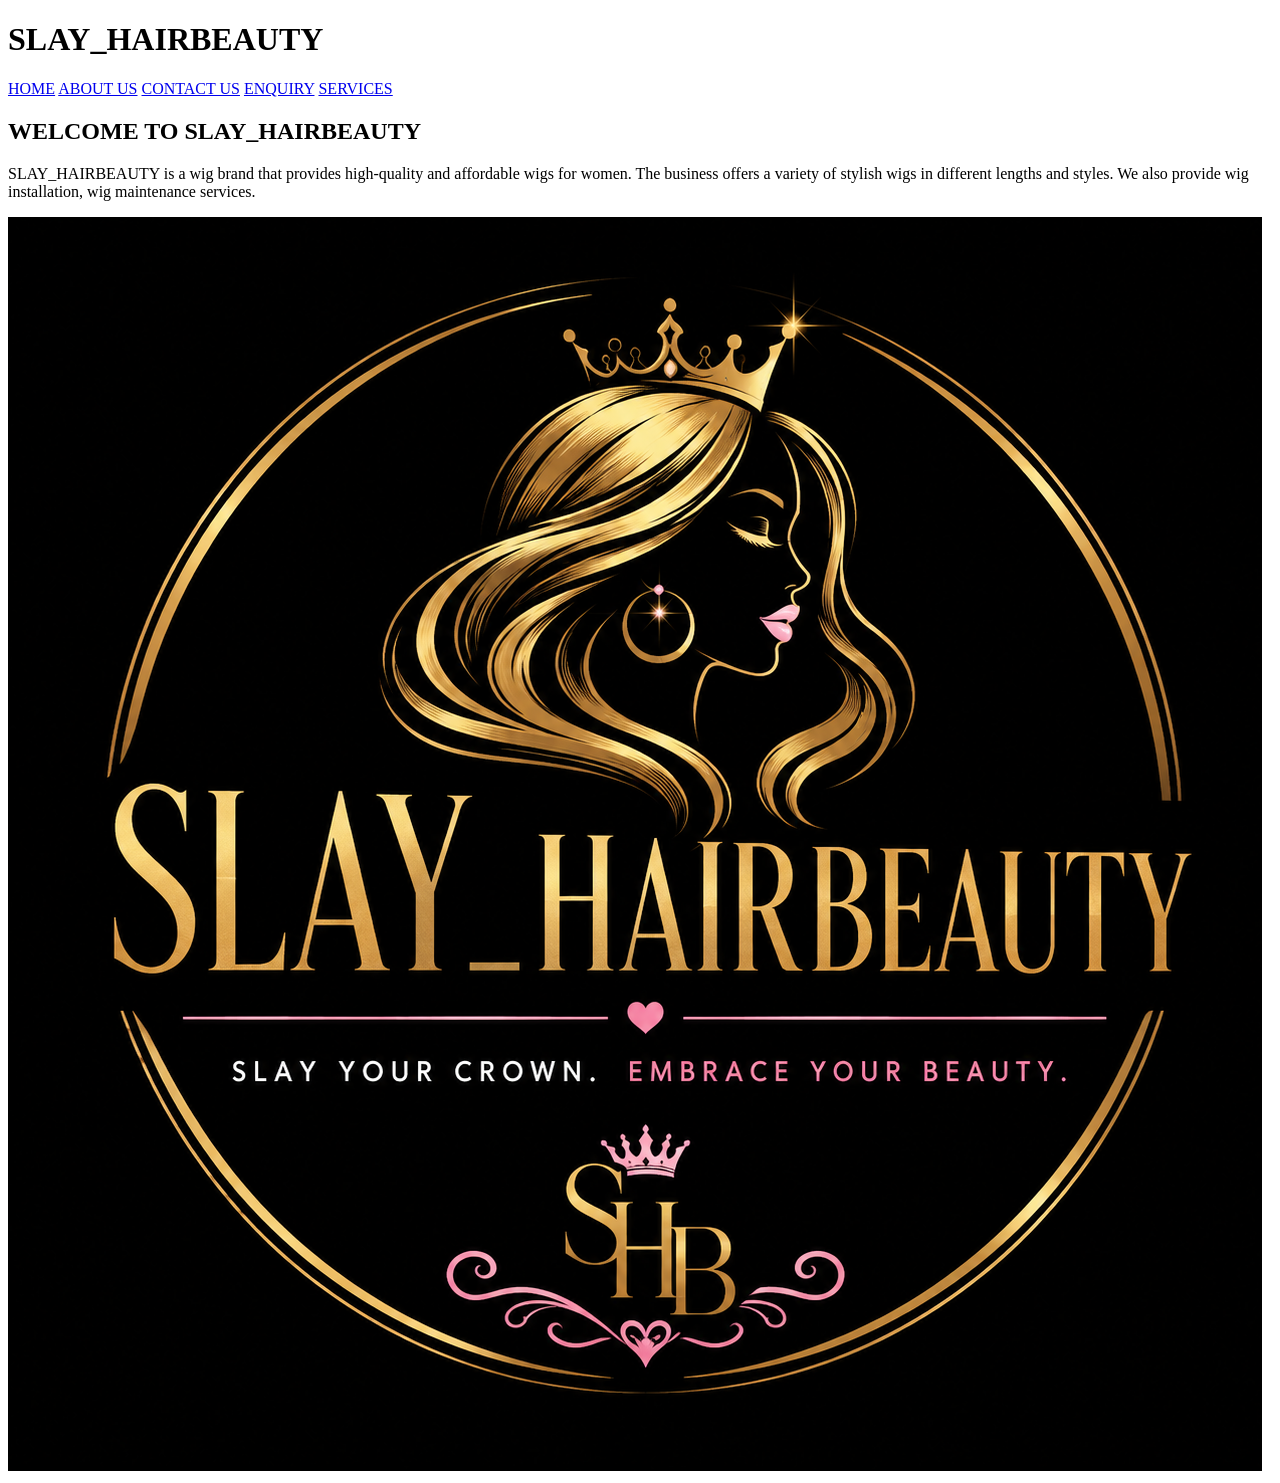
==== index.html @ 2cb1457c "Linked all navigation links" ====
<!DOCTYPE html>
<html lang="en">
<head>
    <meta charset="UTF-8">
    <meta name="viewport" content="width=>, initial-scale=1.0">
    <title>SLAY_HAIRBEAUTY |HOME</title>
</head>
<body>
    <!--Header Section-->
    <header>
        <!--Logo section-->
        <div> 
            <h1>SLAY_HAIRBEAUTY</h1>

        </div>
        <!--Navigation links-->
        <nav>
            <a href="..//MY-WEBSITE-SLAY_HAIR/index.html">HOME</a>
            <a href="pages/about.html">ABOUT US</a>
            <a href="pages/contact.html">CONTACT US</a>
            <a href="pages/enquiry.html">ENQUIRY</a>
            <a href="pages/services.html">SERVICES</a>
            
        </nav>
    </header>
    <!--Main Section-->
    <main>
        <section>
            <!--Welcome message-->
            <h1> WELCOME TO SLAY_HAIRBEAUTY</h1>

            <!--Website descriptipn -->
            <p >
                 SLAY_HAIRBEAUTY is a wig brand that provides high-quality and affordable wigs for 
                 women. The business offers a variety of stylish wigs in different lengths and styles. 
                 We also provide wig installation, wig maintenance services.
               

            </p>
            <img src="./assets/images/9b5e2d24-b904-4c0d-b2f1-1a92198694dc.png" >
             
        </section>
    </main>
    
</body>
</html>
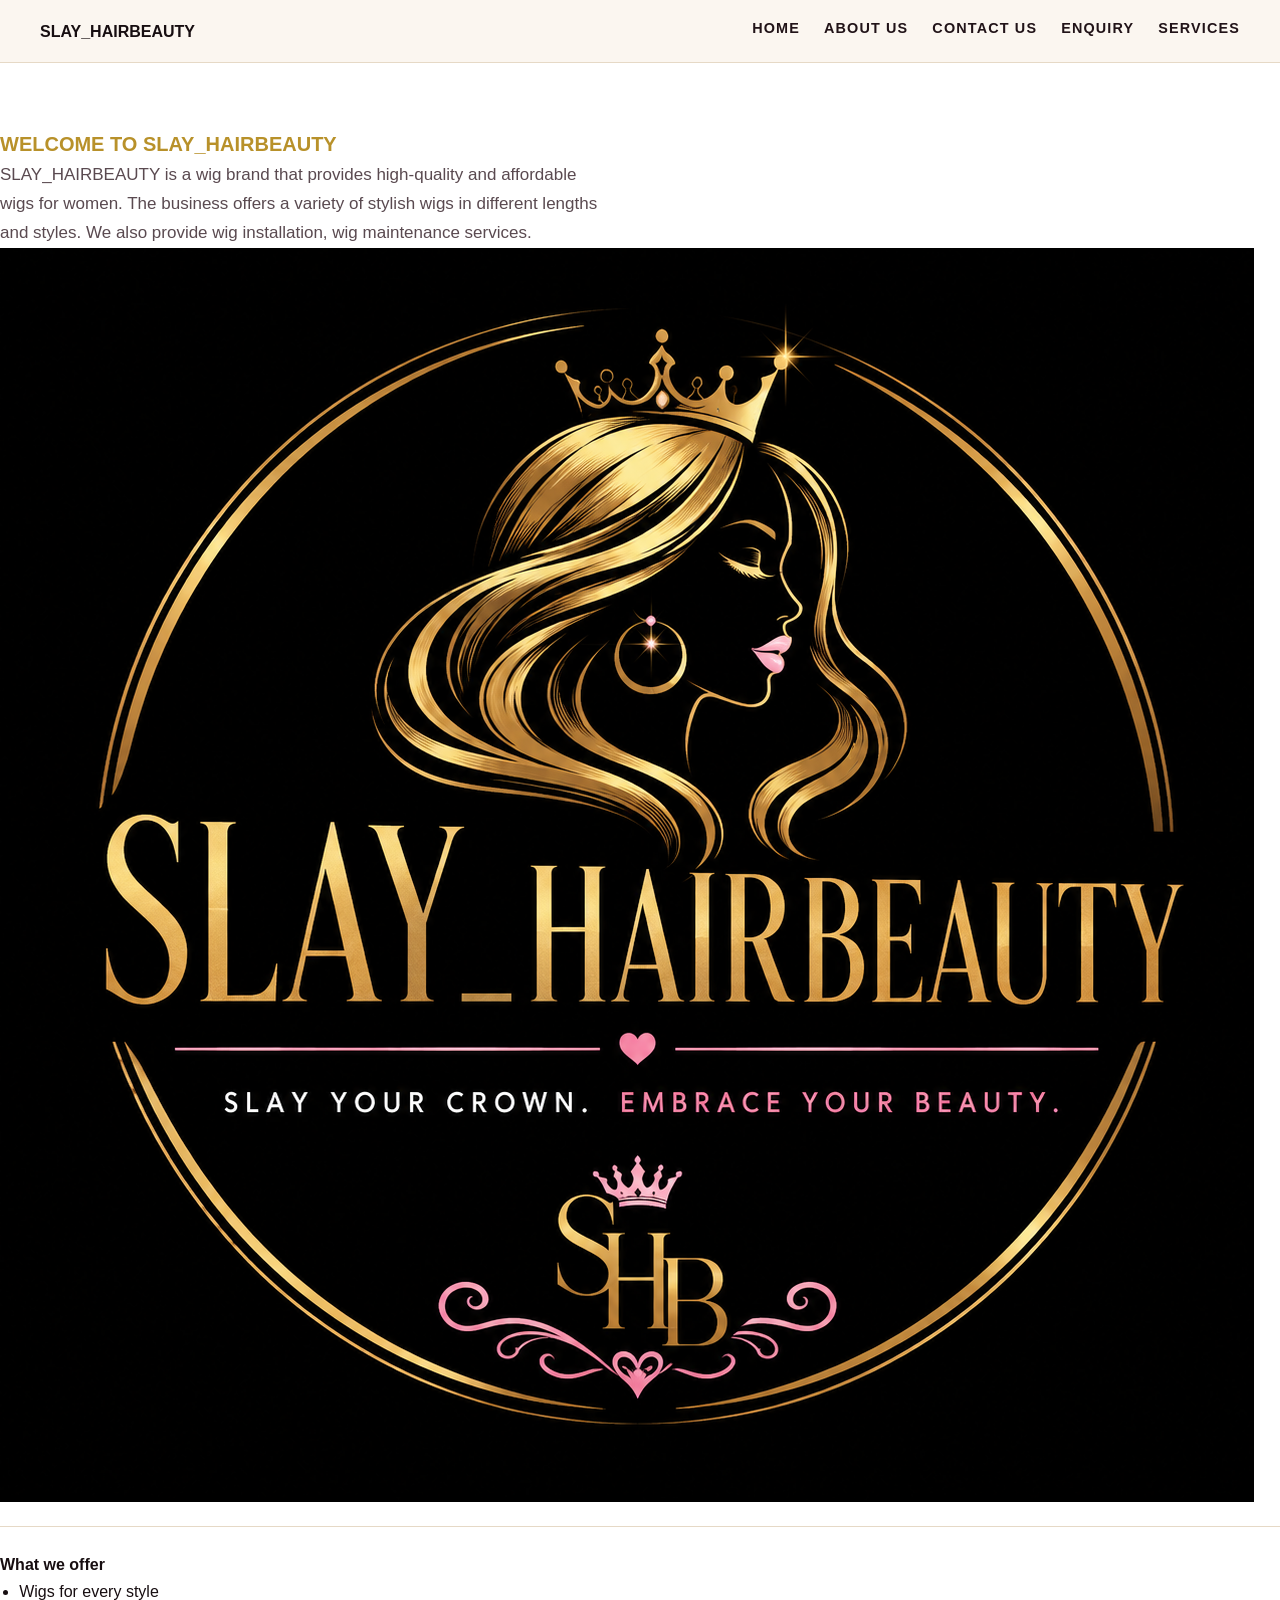
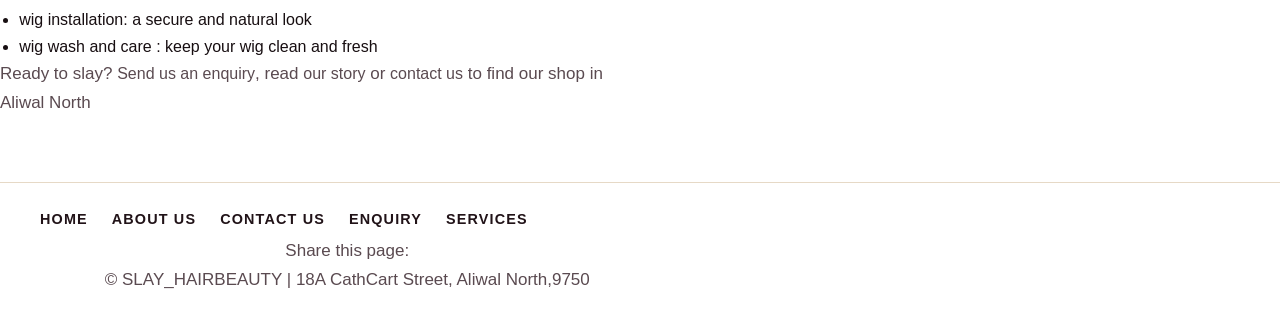
==== commit aa165b00: "added js at index/home" ====
--- a/index.html
+++ b/index.html
@@ -3,7 +3,47 @@
 <head>
     <meta charset="UTF-8">
     <meta name="viewport" content="width=>, initial-scale=1.0">
+    <link rel="stylesheet" href="assets/css/style.css"> 
+    <!--Part3-->
+    <link rel ="stylesheet" href="assets/css/style.css">
+    <meta http-equiv="content-securtity-policy" content="default"
+    <meta name="referrer"   content="strict-orgin-when-cross-origin">
+  
     <title>SLAY_HAIRBEAUTY |HOME</title>
+    <meta name="descriptipn" content="SLAY_HAIRBEAUTY sells high-quality , affordable wigs for women in Aliwal North, with professional wig installations and wig wash & care">
+    <meta name="keywords" content="wigs,afforable wigs , wig installation and care.">
+    <meta name="author" content=" Akhokhele Madikwa">
+    <meta name="robots" content="index, follow">
+    <meta name="theme-color" content="#c1285b">
+    <meta property="og:type" content="website">
+    <meta property="og:site_name" content="SLAY_HAIRBEAUTY">
+    <meta property="og:locale" content="en_ZA">
+    <meta property="og:title " content="SLAY_HAIRBEAUTY  | Quality Wigs for Women">
+    <meta property="og:descriptipn" content="SLAY_HAIRBEAUTY high-quality , affordable wigs for women in Aliwal North, with professional wig installations and wig wash & care">
+    <!--Added structured data so search -->
+    <script type="application/id+json">
+
+        {
+            "@context": :https://schema.org",
+            "@type": "HairSalon",
+            "name": "SLAY_HAIRBEAUTY",
+            "descriptipn": "high-quality , affordable wigs for women in Aliwal North, with professional wig installations and wig wash & care",
+            "telephone":"+27670210646",
+            "email": "info@slay_hairbeauty.com",
+            "areaServed": "Aliwal North, Eastern Cape , South Africa" ,
+            "address" : {
+                "@type" : "PostalAddress",
+                "stressAddress": "18A CathCart Street",
+                "addressLocality": "Aliwal North",
+                "postalCode":"9750",
+                "addressCountry":"ZA",
+            },
+            "geo" :{"@type": "GeoCoordinates" , "latitude":-30.68807, "longitude":26.71039},
+            "openingHoursSpecification" : [
+                {"@type": "openingHoursSpecification" , "dayOfWeek": ["Monday", "Tuesday", "Wednesday", "Thursday" , "Friday"] , "opens": "09:00" , "closes": "18:00"},
+                {"@type": "openingHoursSpecification" , "dayOfWeek": ["Saturday", "Sunday"], "opens": "10:00" , "closes": "15:00"}  ]
+        }
+    </script>
 </head>
 <body>
     <!--Header Section-->
@@ -15,7 +55,7 @@
         </div>
         <!--Navigation links-->
         <nav>
-            <a href="..//MY-WEBSITE-SLAY_HAIR/index.html">HOME</a>
+            <a href="index.html">HOME</a>
             <a href="pages/about.html">ABOUT US</a>
             <a href="pages/contact.html">CONTACT US</a>
             <a href="pages/enquiry.html">ENQUIRY</a>
@@ -28,6 +68,10 @@
         <section>
             <!--Welcome message-->
             <h1> WELCOME TO SLAY_HAIRBEAUTY</h1>
+            <!--Added greetings -->
+            <p id="greeting" aria-live="polite"></p>
+            <p id="openStatus" aria-live="polite"></p>
+
 
             <!--Website descriptipn -->
             <p >
@@ -40,7 +84,36 @@
             <img src="./assets/images/9b5e2d24-b904-4c0d-b2f1-1a92198694dc.png" >
              
         </section>
+
+        <!--Links to other oages-->
+        <section>
+            <h2> What we offer</h2>
+            <ul>
+                <li><a href="pages/services.html#wig-sales">Wigs for every style </a></li>
+                <li><a href="pages/services.html#wig-installions">wig installation</a>: a secure and natural look</li>
+                <li><a href="pages/services.html#wig-wash"> wig wash and care</a> : keep your wig clean and fresh  </li>
+            </ul>
+            <p> Ready to slay?  <a href="pages/enquiry.html">Send us an enquiry</a>,
+                read <a href="pages/about.html">our story</a> or <a href="pages/contact.html">contact us</a> to find our shop in Aliwal North</p>
+
+        </section>
     </main>
+
+    <!--Links including js-->
+    <footer>
+        <nav aria-label = "Footer" >
+            <a href="index.html">HOME</a>
+            <a href="pages/about.html">ABOUT US</a>
+            <a href="pages/contact.html">CONTACT US</a>
+            <a href="pages/enquiry.html">ENQUIRY</a>
+            <a href="pages/services.html">SERVICES</a>
+        </nav>
+        <p class ="share-links">Share this page: <span id ="shareLinks"></span></p>
+        <p>&copy; <span id="year"></span> SLAY_HAIRBEAUTY | 18A CathCart Street, Aliwal North,9750</p>
+
+    </footer>
+
+    
     
 </body>
 </html>
--- a/assets/css/style.css
+++ b/assets/css/style.css
@@ -0,0 +1,308 @@
+/* Basic Reset*/
+*{
+    margin: 0;
+    padding: 0;
+    border: 0;
+    box-sizing: border-box;
+    font-size: medium;
+}
+html{
+    scroll-behavior: smooth;
+}
+
+body{
+    margin: 0;
+    font-family: 'Franklin Gothic Medium', 'Arial Narrow', Arial, sans-serif;
+    font-size: medium;
+    line-height: 1.7;
+    color: #170e11;
+    background: white;
+}
+img{
+    max-width: 100%;
+    height: auto;
+    display: block ;
+}
+a{
+    color:inherit;
+    text-decoration: none;
+}
+ul{
+    padding-left:1.2em;
+}
+hr {
+    border:none ;
+    border-top : 1px solid #e6d9c6;
+    margin:2.5rem 0;
+}
+
+/*  Typography */
+h3{
+    font-family: 'Times New Roman', Times, serif;
+    font-weight: 700;
+    color: #4b1528;
+    line-height: 1.25;
+    margin: 0 0 1rem;
+    letter-spacing: 0.01em;
+}
+
+/* Page title */
+main > section :first-of-type > h1:first-child,
+.page-title{
+    font-size: 2.441rem;
+    position: relative;
+    padding-bottom: 1rem;
+}
+.page-title::after {
+    content: "";
+    display: block;
+    width: 3.5rem;
+    height: 2px;
+    background: #b8912a;
+    margin-top: 0.5rem;
+}
+
+/* Service names, Section titles*/
+main{
+    font-size: 1.563rem;
+}
+
+main section h1,.subheading{
+    font-size: 1.25rem;
+    color: #b8912a
+}
+p{
+    max-width: 65ch;
+    color: #5a4a50;
+    font-size: 1.0625rem;
+}
+
+/*Layout*/
+main{
+    display: block;
+    width: min(100% -2.5rem,74rem);
+    margin-right: auto;
+    padding-block: 2.5rem;
+}
+
+section{
+    padding-block: 1.5rem;
+}
+
+section + section{
+    border-top: 1px solid #e6d9c6;
+}
+
+
+/* header */
+
+header{
+    display:flex;
+    flex-wrap: wrap;
+    align-items: center;
+    justify-content: space-between;
+    gap: 1rem;
+    padding: 1rem 2.5rem;
+    background: #fbf6f0;
+    border-bottom: 1px solid #e6d9c6;
+    position: sticky;
+    top: 0;
+    z-index: 10;
+}
+.logo h1{
+    font-size: 1.563rem;
+    margin: 0;
+    letter-spacing: 0.04rem;
+}
+
+.logo h1 .accent{
+    color: #b8912a;
+}
+
+nav{
+    display: flex;
+    flex-wrap:wrap;
+    gap: 1.5rem;
+
+}
+
+nav a{
+    font-size: 0.9rem;
+    font-weight: 700;
+    letter-spacing: 0.08em;
+    color: #211318;
+    padding-bottom: 4px;
+    border-bottom: 2px solid transparent;
+    transition: border-color 0.2s ease, color 0.2s ease;
+
+}
+
+nav a:hover,
+nav a:focus-visible{
+    color: #c94f79;
+    border-bottom-color:#b8912a ;
+
+}
+
+/* hero*/
+.hero{
+    display: grid;
+    grid-template-columns: 1.1fr 1fr;
+    gap: 2.5rem;
+    align-items: center;
+}
+
+.hero__media img{
+    border-radius: 4px;
+}
+.hero__body p{
+    max-width: 60ch;
+}
+
+.button{
+    display: inline-block;
+    margin-top: 1rem;
+    padding: 0.75em 1.75em;
+    background: #c94f79;
+    color: #fff;
+    font-weight: 700;
+    letter-spacing: 0.04em;
+    border-radius: 4px;
+    border: 1px solid #c94f79;
+    transition: background 0.2 ease, color 0.2 ease;
+}
+.button :hover, .button:focus-visible{
+    background: transparent;
+    color:#c94f79;
+}
+
+/* Services we provide */
+.service-grid{
+  display: grid;  
+  grid-template-columns: repeat(auto-fit, minmax(16rem, 1fr));
+  gap: 2.5rem;
+  margin-top: 1.5rem;
+}
+
+.service-card{
+    border-top: 3px solid #b8912a;
+    padding-top: 1rem;
+}
+.service-card h1{ 
+    font-size: 1.25rem;
+
+}
+.service-card .price{
+    margin-top: 1rem;
+}
+.service-card .price{
+    margin-top: 1rem;
+    font-family:'Times New Roman', Times, serif;
+    font-size: 1.25rem;
+    color: #c94f79;
+
+}
+
+/* contact details*/
+.contact-grid{
+    grid-template-columns: 1fr 1fr;
+    gap: 2.5rem;
+    align-items: start;
+}
+
+.contact-details li{
+    margin-bottom: 0.5rem;
+}
+
+/*Enquiry form*/
+form{
+    max-width: 34rem;
+    display: flex;
+    flex-direction:column ;
+    gap: 1rem;
+    margin-top: 1.5rem;
+}
+label {
+    font-weight: 700;
+    font-size: 0.875rem;
+    letter-spacing: 0.04em;
+    color: #4b1528;
+}
+
+input, textarea{
+    font-family: 'Trebuchet MS', 'Lucida Sans Unicode', 'Lucida Grande', 'Lucida Sans', Arial, sans-serif;
+    font-size: 1rem;
+    padding: 0.65em 0.25em;
+    border: none;
+    border-bottom: 1.5px solid #e6d9c6;
+    background: transparent;
+    color: #211318;
+}
+input:focus-visible,textarea:focus-visible{
+    outline: none;
+    border-bottom-color: #c94f79;
+
+}
+textarea{
+    resize: vertical;
+    border: 1.5px solid #e6d9c6;
+    border-radius: 4px;
+    padding: 0.75em;
+}
+
+form button{
+    align-self: flex-start;
+    cursor: pointer;
+    font-family: 'Franklin Gothic Medium', 'Arial Narrow', Arial, sans-serif;
+
+}
+
+/*footer section */
+footer{
+    padding: 1.5rem  2.5rem;
+    text-align: center;
+    font-size: 0.875rem;
+    color: #5a4a50;
+    border-top: 1px solid #e6d9c6;
+
+}
+
+/* Breakpoints*/
+@media (max-width: 900px) {
+    header{
+        padding: 1rem 1.5rem;
+    }
+
+    main{
+        width:min(100% - 2rem, 74rem);
+
+    }
+    .hero{
+        grid-template-columns: 1fr;
+
+    }
+    .hero__media{
+        order: -1;
+    }
+    .contact-grid{
+        grid-template-columns: 1fr;
+
+    }
+}
+@media (max-width: 600px) {
+    header{
+        flex-direction: column;
+        align-items: flex-start;
+    }
+    nav{
+        gap:1rem;
+        width: 100%;
+    }
+    .service-grid{
+        grid-template-columns: 1fr;
+
+    }
+    main{
+        padding-block: 1.5rem;
+    }
+}
--- a/assets/css/style.css
+++ b/assets/css/style.css
@@ -0,0 +1,308 @@
+/* Basic Reset*/
+*{
+    margin: 0;
+    padding: 0;
+    border: 0;
+    box-sizing: border-box;
+    font-size: medium;
+}
+html{
+    scroll-behavior: smooth;
+}
+
+body{
+    margin: 0;
+    font-family: 'Franklin Gothic Medium', 'Arial Narrow', Arial, sans-serif;
+    font-size: medium;
+    line-height: 1.7;
+    color: #170e11;
+    background: white;
+}
+img{
+    max-width: 100%;
+    height: auto;
+    display: block ;
+}
+a{
+    color:inherit;
+    text-decoration: none;
+}
+ul{
+    padding-left:1.2em;
+}
+hr {
+    border:none ;
+    border-top : 1px solid #e6d9c6;
+    margin:2.5rem 0;
+}
+
+/*  Typography */
+h3{
+    font-family: 'Times New Roman', Times, serif;
+    font-weight: 700;
+    color: #4b1528;
+    line-height: 1.25;
+    margin: 0 0 1rem;
+    letter-spacing: 0.01em;
+}
+
+/* Page title */
+main > section :first-of-type > h1:first-child,
+.page-title{
+    font-size: 2.441rem;
+    position: relative;
+    padding-bottom: 1rem;
+}
+.page-title::after {
+    content: "";
+    display: block;
+    width: 3.5rem;
+    height: 2px;
+    background: #b8912a;
+    margin-top: 0.5rem;
+}
+
+/* Service names, Section titles*/
+main{
+    font-size: 1.563rem;
+}
+
+main section h1,.subheading{
+    font-size: 1.25rem;
+    color: #b8912a
+}
+p{
+    max-width: 65ch;
+    color: #5a4a50;
+    font-size: 1.0625rem;
+}
+
+/*Layout*/
+main{
+    display: block;
+    width: min(100% -2.5rem,74rem);
+    margin-right: auto;
+    padding-block: 2.5rem;
+}
+
+section{
+    padding-block: 1.5rem;
+}
+
+section + section{
+    border-top: 1px solid #e6d9c6;
+}
+
+
+/* header */
+
+header{
+    display:flex;
+    flex-wrap: wrap;
+    align-items: center;
+    justify-content: space-between;
+    gap: 1rem;
+    padding: 1rem 2.5rem;
+    background: #fbf6f0;
+    border-bottom: 1px solid #e6d9c6;
+    position: sticky;
+    top: 0;
+    z-index: 10;
+}
+.logo h1{
+    font-size: 1.563rem;
+    margin: 0;
+    letter-spacing: 0.04rem;
+}
+
+.logo h1 .accent{
+    color: #b8912a;
+}
+
+nav{
+    display: flex;
+    flex-wrap:wrap;
+    gap: 1.5rem;
+
+}
+
+nav a{
+    font-size: 0.9rem;
+    font-weight: 700;
+    letter-spacing: 0.08em;
+    color: #211318;
+    padding-bottom: 4px;
+    border-bottom: 2px solid transparent;
+    transition: border-color 0.2s ease, color 0.2s ease;
+
+}
+
+nav a:hover,
+nav a:focus-visible{
+    color: #c94f79;
+    border-bottom-color:#b8912a ;
+
+}
+
+/* hero*/
+.hero{
+    display: grid;
+    grid-template-columns: 1.1fr 1fr;
+    gap: 2.5rem;
+    align-items: center;
+}
+
+.hero__media img{
+    border-radius: 4px;
+}
+.hero__body p{
+    max-width: 60ch;
+}
+
+.button{
+    display: inline-block;
+    margin-top: 1rem;
+    padding: 0.75em 1.75em;
+    background: #c94f79;
+    color: #fff;
+    font-weight: 700;
+    letter-spacing: 0.04em;
+    border-radius: 4px;
+    border: 1px solid #c94f79;
+    transition: background 0.2 ease, color 0.2 ease;
+}
+.button :hover, .button:focus-visible{
+    background: transparent;
+    color:#c94f79;
+}
+
+/* Services we provide */
+.service-grid{
+  display: grid;  
+  grid-template-columns: repeat(auto-fit, minmax(16rem, 1fr));
+  gap: 2.5rem;
+  margin-top: 1.5rem;
+}
+
+.service-card{
+    border-top: 3px solid #b8912a;
+    padding-top: 1rem;
+}
+.service-card h1{ 
+    font-size: 1.25rem;
+
+}
+.service-card .price{
+    margin-top: 1rem;
+}
+.service-card .price{
+    margin-top: 1rem;
+    font-family:'Times New Roman', Times, serif;
+    font-size: 1.25rem;
+    color: #c94f79;
+
+}
+
+/* contact details*/
+.contact-grid{
+    grid-template-columns: 1fr 1fr;
+    gap: 2.5rem;
+    align-items: start;
+}
+
+.contact-details li{
+    margin-bottom: 0.5rem;
+}
+
+/*Enquiry form*/
+form{
+    max-width: 34rem;
+    display: flex;
+    flex-direction:column ;
+    gap: 1rem;
+    margin-top: 1.5rem;
+}
+label {
+    font-weight: 700;
+    font-size: 0.875rem;
+    letter-spacing: 0.04em;
+    color: #4b1528;
+}
+
+input, textarea{
+    font-family: 'Trebuchet MS', 'Lucida Sans Unicode', 'Lucida Grande', 'Lucida Sans', Arial, sans-serif;
+    font-size: 1rem;
+    padding: 0.65em 0.25em;
+    border: none;
+    border-bottom: 1.5px solid #e6d9c6;
+    background: transparent;
+    color: #211318;
+}
+input:focus-visible,textarea:focus-visible{
+    outline: none;
+    border-bottom-color: #c94f79;
+
+}
+textarea{
+    resize: vertical;
+    border: 1.5px solid #e6d9c6;
+    border-radius: 4px;
+    padding: 0.75em;
+}
+
+form button{
+    align-self: flex-start;
+    cursor: pointer;
+    font-family: 'Franklin Gothic Medium', 'Arial Narrow', Arial, sans-serif;
+
+}
+
+/*footer section */
+footer{
+    padding: 1.5rem  2.5rem;
+    text-align: center;
+    font-size: 0.875rem;
+    color: #5a4a50;
+    border-top: 1px solid #e6d9c6;
+
+}
+
+/* Breakpoints*/
+@media (max-width: 900px) {
+    header{
+        padding: 1rem 1.5rem;
+    }
+
+    main{
+        width:min(100% - 2rem, 74rem);
+
+    }
+    .hero{
+        grid-template-columns: 1fr;
+
+    }
+    .hero__media{
+        order: -1;
+    }
+    .contact-grid{
+        grid-template-columns: 1fr;
+
+    }
+}
+@media (max-width: 600px) {
+    header{
+        flex-direction: column;
+        align-items: flex-start;
+    }
+    nav{
+        gap:1rem;
+        width: 100%;
+    }
+    .service-grid{
+        grid-template-columns: 1fr;
+
+    }
+    main{
+        padding-block: 1.5rem;
+    }
+}
